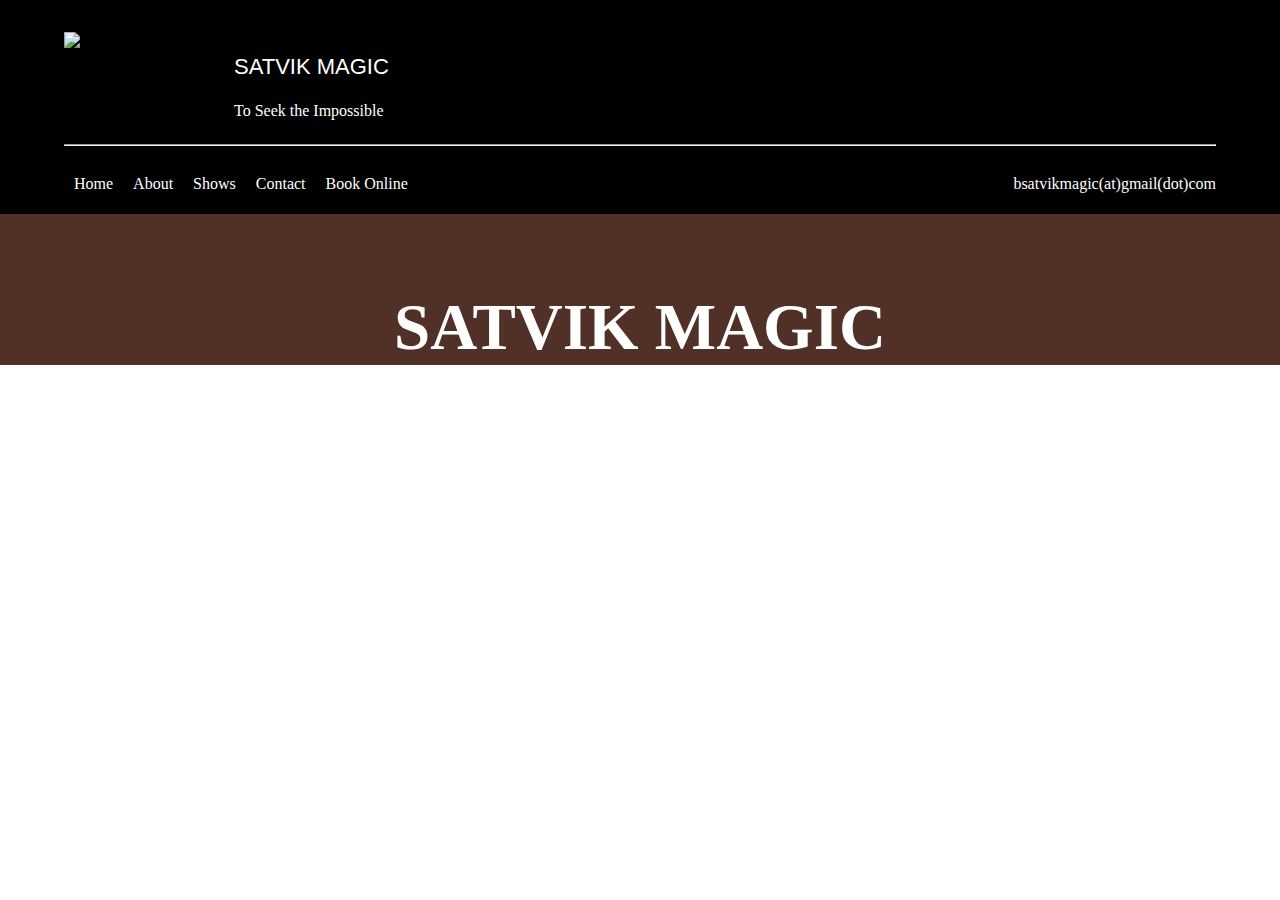
==== index.html @ c6efc848 "Add files via upload" ====
<!DOCTYPE html>
<html lang="en">
<head>
    <meta charset="UTF-8">
    <link rel="stylesheet" href="styles.css">
    <title>Document</title>
</head>
<body>

    <header>
        <div style="display: flex; margin-top: 0; padding-top: 0;">
            <div id="img" style="display: flex; width: 150px; height: 100px;">
                <img src="https://static.wixstatic.com/media/542482_43a759c620a940079852870b6329cd68~mv2.jpeg/v1/fill/w_212,h_159,al_c,q_80,usm_0.66_1.00_0.01,enc_auto/Babbu_pfp.jpeg" alt="bsatvik">
            </div>
            <div style="margin-left: 20px;">
                <p style="font-family:'Gill Sans', 'Gill Sans MT', Calibri, 'Trebuchet MS', sans-serif; font-weight:100; font-size: 22px;">SATVIK MAGIC</p>
                <p>To Seek the Impossible</p>
            </div>
        </div>
        <hr style="color: white;">
        <div id="head" style="padding-bottom: 0%; margin-bottom: 0%;">
            <ul id="top">
                <li><a href="#">Home</a></li>
                <li><a href="#">About</a></li>
                <li><a href="#">Shows</a></li>
                <li><a href="#">Contact</a></li>
                <li><a href="#">Book Online</a></li>
            </ul>
            <p>bsatvikmagic(at)gmail(dot)com</p>
        </div>
    </header>
    <main>
        <div style="background-color: rgba(81,49,39,255); padding-top: 76px;">
            <h1 style="padding-top: 0%; margin-top: 0%; text-align: center; font-size:65px; color: white;">SATVIK MAGIC</h1>
        </div>
    </main>
</body>
</html>
---- styles.css ----
header #head {
    display: flex;
    align-items: center;
    flex-wrap: wrap;
    justify-content: space-between;
}

header #head ul{
    display: flex;
    list-style-type: none;
    padding-left: 0%;
    margin-left: 0%;
    color: white;
}

header #head ul li a{
    text-decoration: none;
    color: white;
    border-radius: 10px;
}

header #head ul li{
    padding: 5px 10px 5px 10px;
}

header #head ul :hover{
    text-decoration:underline;
}

header .img img{
    width: 10px;
    height: 80px;
    object-fit: contain;
    object-position: center center;
}

header{
    background-color: black;
    padding: 2.5% 5% 0% 5%;
}

header div p{
    color: white;
}

html body{
    margin: 0%;
    padding: 0%;
}
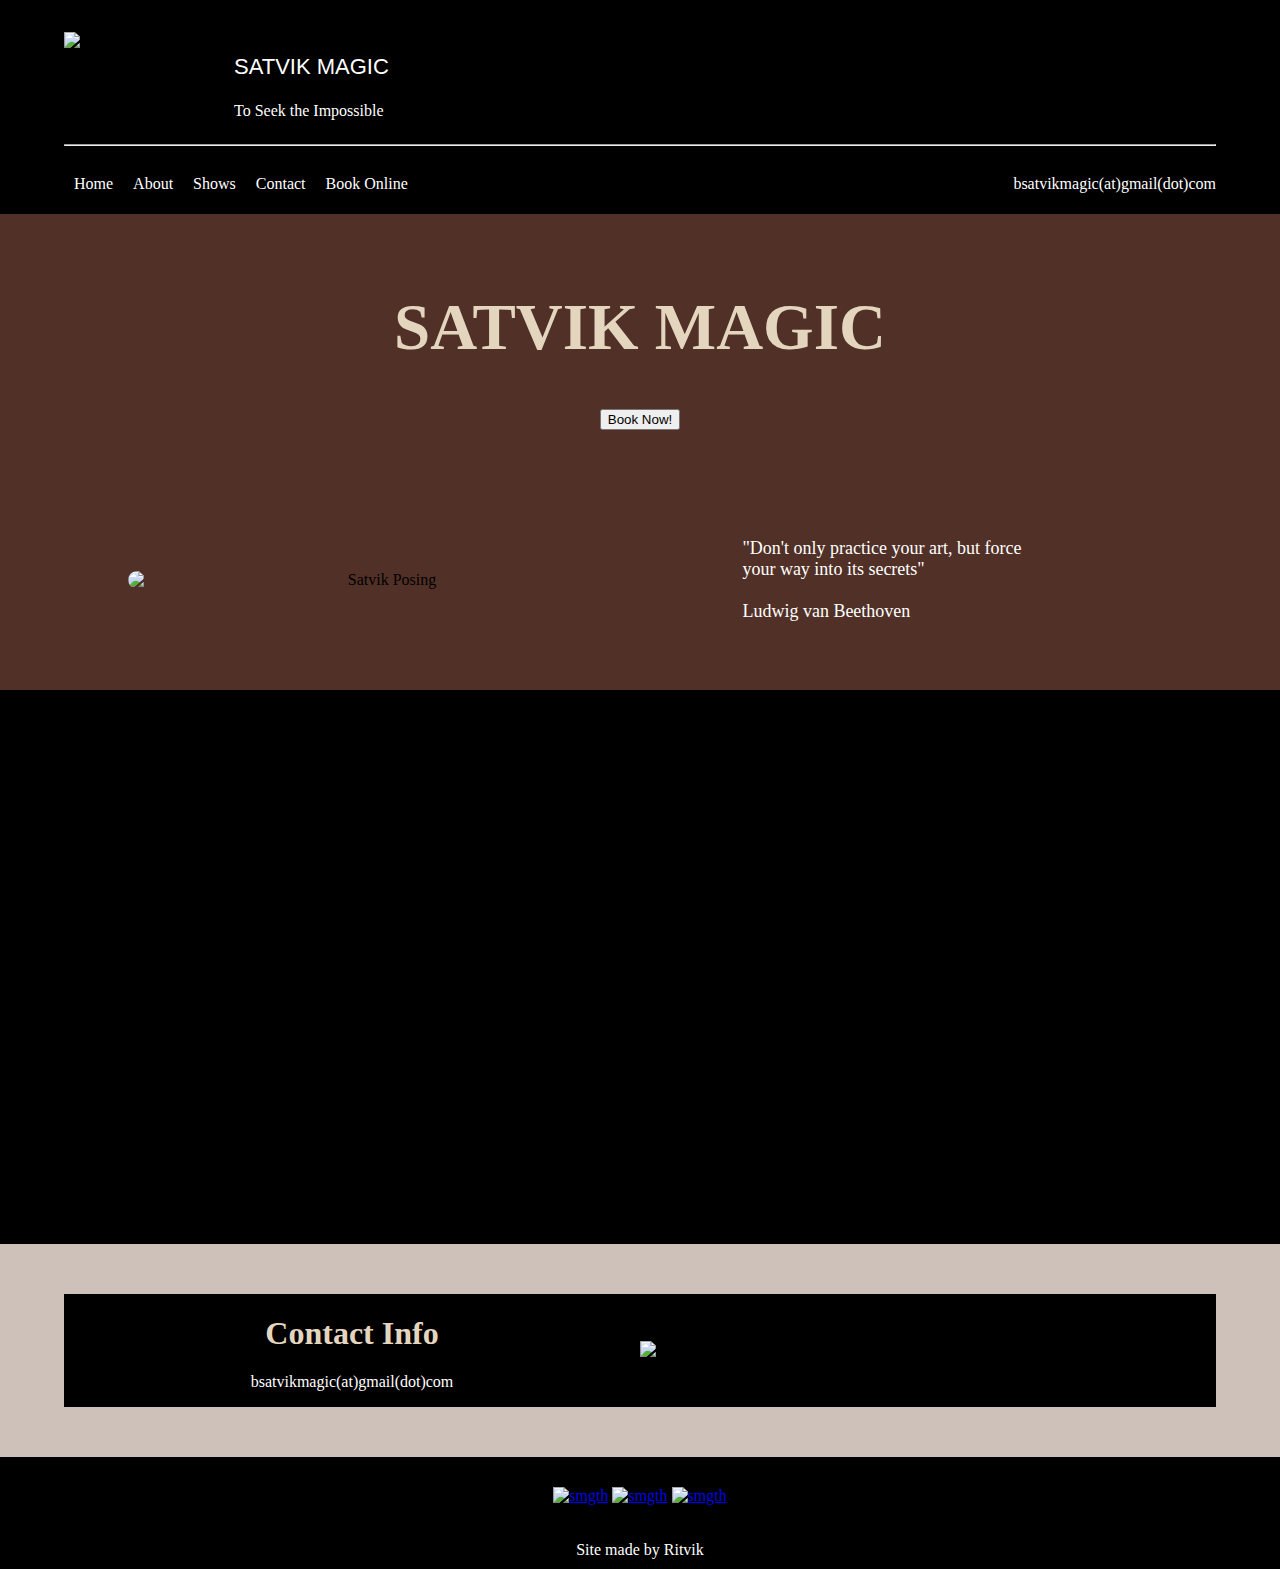
==== commit 3005d171: "Update index.html" ====
--- a/index.html
+++ b/index.html
@@ -30,9 +30,47 @@
         </div>
     </header>
     <main>
-        <div style="background-color: rgba(81,49,39,255); padding-top: 76px;">
-            <h1 style="padding-top: 0%; margin-top: 0%; text-align: center; font-size:65px; color: white;">SATVIK MAGIC</h1>
+        <div style="background-color: rgba(81,49,39,255); padding-top: 76px; padding-bottom: 50px; text-align: center;">
+            <h1 style="padding-top: 0%; margin-top: 0%; font-size:65px; color: #E4D5BE;">SATVIK MAGIC</h1>
+            <div id="btnHolder" style="padding: 0; margin: 0;"><button onclick="clicker()" id="bookNow">Book Now!</button></div>
+            <br>
+            <br>
+            <div class="SatvikPosing"></div>
+            <br><br><br>
+            <div style="display: flex; padding-left: 10%; padding-right: 10%; align-items: center;">
+                <img style="width: 50%; border-radius: 20px;" src="./542482_e57de91cdc1548e29c5093b0d43f3ff1_mv2.webp" alt="Satvik Posing">
+                <p style="padding-left: 10%; width: 30%; text-align: left; color: white; font-size: large;">"Don't only practice your art, but force your way into its secrets"<br><br>
+Ludwig van Beethoven
+                </p>
+            </div>
+        </div>
+        <div style="background-color: black; margin: 0;">
+            <iframe style="margin-left: 20%; margin-top: 50px;" width="60%" height="500px" src="https://www.youtube.com/embed/WADIm1GFMJw" title="YouTube video player" frameborder="0" allow="accelerometer; autoplay; clipboard-write; encrypted-media; gyroscope; picture-in-picture" allowfullscreen></iframe>
+        </div>
+        <div style="margin: 0; padding: 50px 5% 50px 5%; background-color: #CDC1B9;">
+            <div style="background-color: black; display: flex; align-items: center;">
+                <div style="width: 50%; text-align: center;">
+                    <h1 style="color: #E4D5BE;">Contact Info</h1>
+                    <p style="color: white;">bsatvikmagic(at)gmail(dot)com</p>
+                </div>
+                <img style = "width: 50%;" src="https://static.wixstatic.com/media/542482_9f1dafe8db5a45068ad3f0cc036ee5dc~mv2.jpg/v1/fill/w_1352,h_680,fp_0.65_0.42,q_85,usm_0.66_1.00_0.01,enc_auto/542482_9f1dafe8db5a45068ad3f0cc036ee5dc~mv2.jpg" alt="Satvik With Cards">
+            </div>
         </div>
     </main>
+<footer style="background-color: black; align-items: center; padding: 30px 0 10px 0;">
+    <div style="text-align: center;">
+        <a href="./styles.css"><img src="https://static.wixstatic.com/media/23fd2a2be53141ed810f4d3dcdcd01fa.png/v1/fill/w_40,h_40,al_c,q_85,usm_0.66_1.00_0.01,enc_auto/Facebook.png" alt="smgth" style="height: 20px; width: 20px;"></a>
+        <a href="./styles.css"><img src="https://static.wixstatic.com/media/7528824071724d12a3e6c31eee0b40d4.png/v1/fill/w_40,h_40,al_c,q_85,usm_0.66_1.00_0.01,enc_auto/LinkedIn.png" alt="smgth" style="height: 20px; width: 20px;"></a>
+        <a href="./styles.css"><img src="https://static.wixstatic.com/media/01ab6619093f45388d66736ec22e5885.png/v1/fill/w_40,h_40,al_c,q_85,usm_0.66_1.00_0.01,enc_auto/Twitter.png" alt="smgth" style="height: 20px; width: 20px;"></a>
+    </div>
+    <br><br>
+    <p style="text-align: center; color: white; margin: 0;">Site made by Ritvik</p>
+</footer>
+    <script>
+        console.log("dwavuyiuhdbwav")
+        function clicker(){
+            console.log("dwohuiaijdwaiohdiowa");
+        }
+    </script>
 </body>
-</html>+</html>
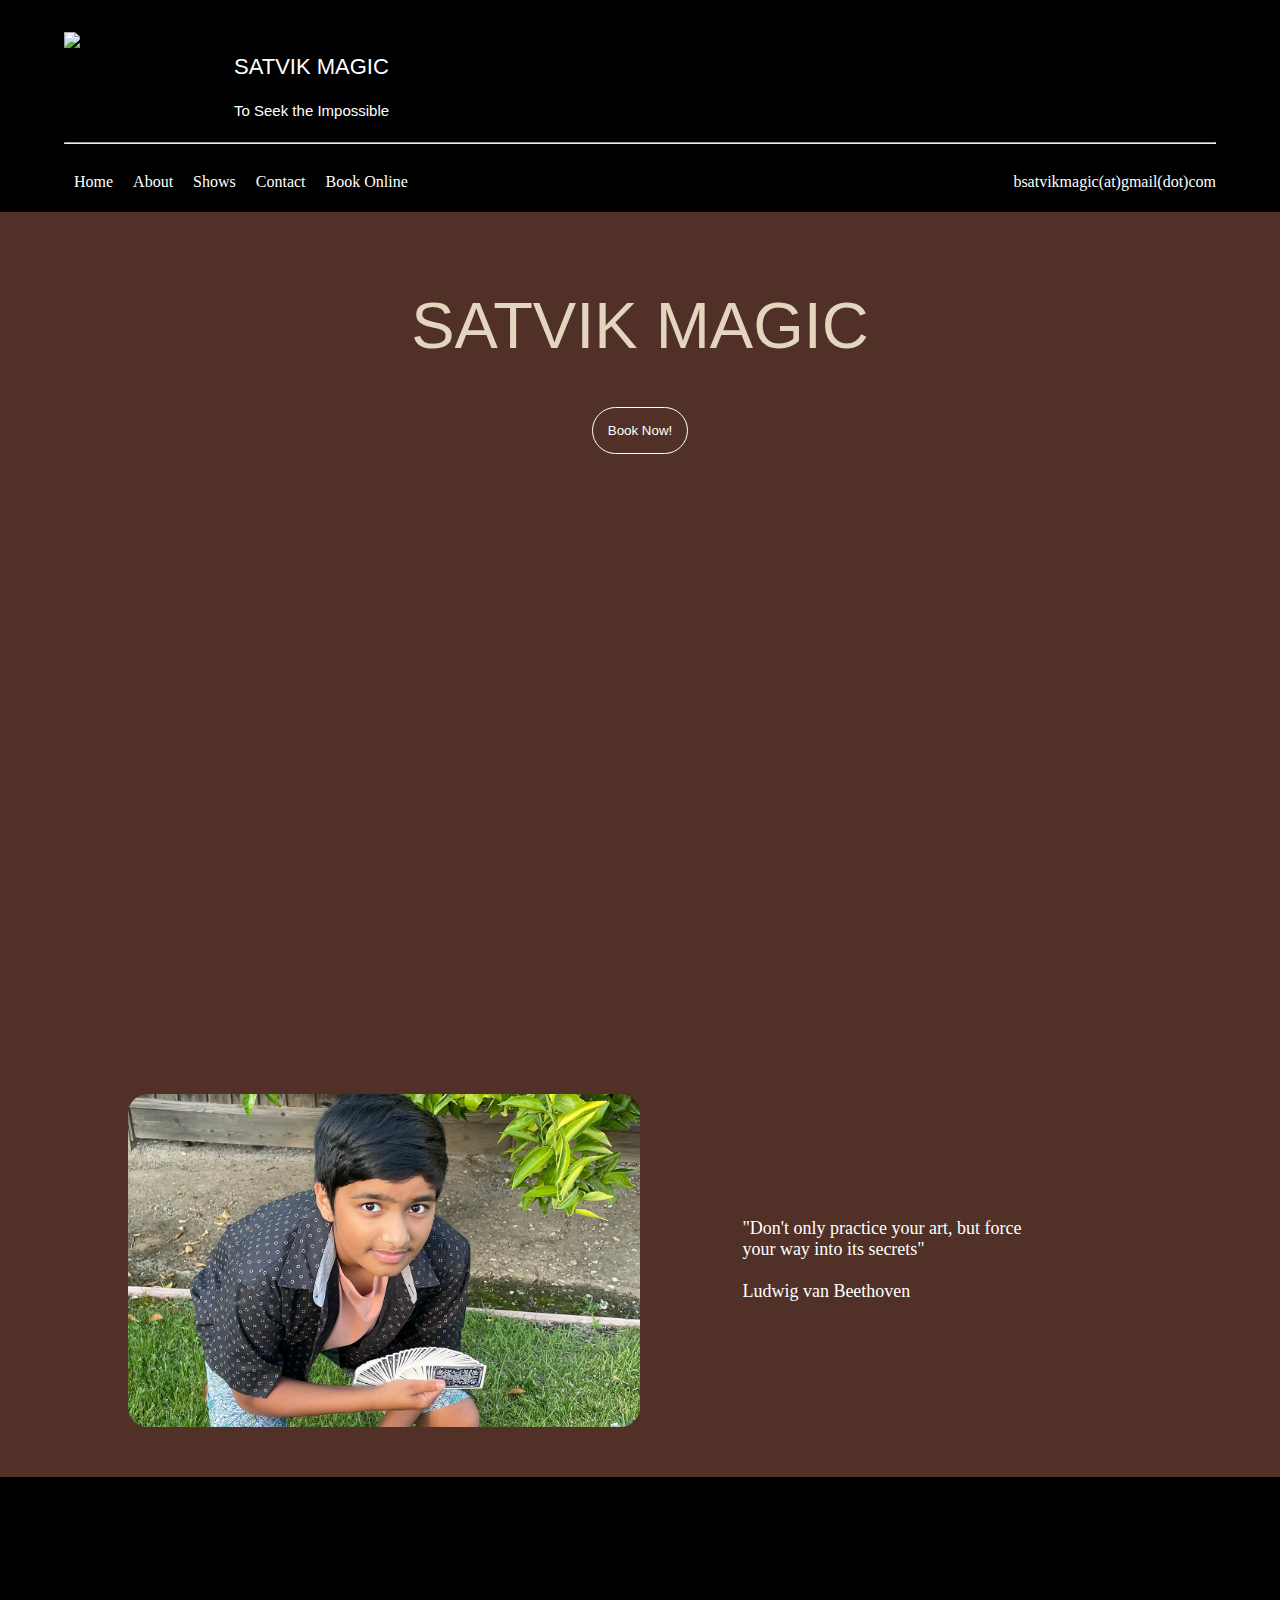
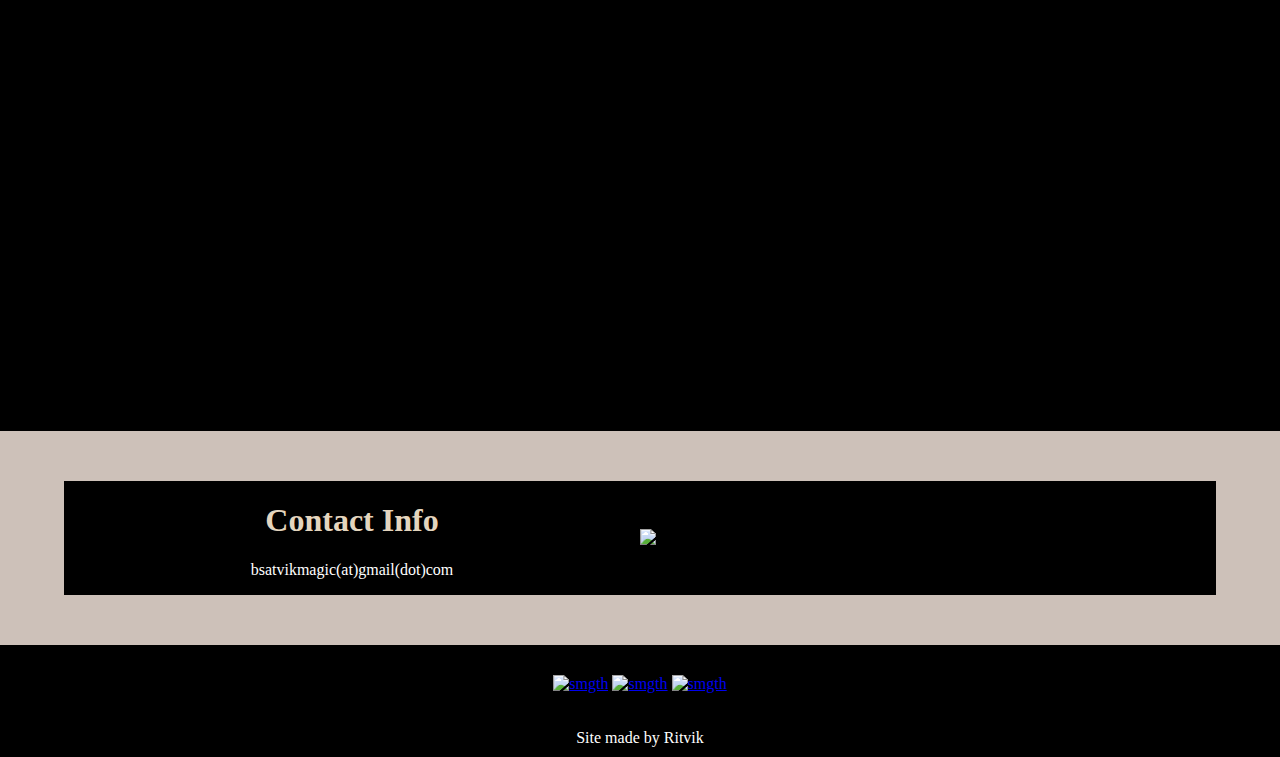
==== commit e006e94a: "Add files via upload" ====
--- a/index.html
+++ b/index.html
@@ -1,27 +1,34 @@
 <!DOCTYPE html>
 <html lang="en">
+
 <head>
     <meta charset="UTF-8">
     <link rel="stylesheet" href="styles.css">
     <title>Document</title>
 </head>
+
 <body>
 
     <header>
         <div style="display: flex; margin-top: 0; padding-top: 0;">
             <div id="img" style="display: flex; width: 150px; height: 100px;">
-                <img src="https://static.wixstatic.com/media/542482_43a759c620a940079852870b6329cd68~mv2.jpeg/v1/fill/w_212,h_159,al_c,q_80,usm_0.66_1.00_0.01,enc_auto/Babbu_pfp.jpeg" alt="bsatvik">
+                <img src="https://static.wixstatic.com/media/542482_43a759c620a940079852870b6329cd68~mv2.jpeg/v1/fill/w_212,h_159,al_c,q_80,usm_0.66_1.00_0.01,enc_auto/Babbu_pfp.jpeg"
+                    alt="bsatvik">
             </div>
             <div style="margin-left: 20px;">
-                <p style="font-family:'Gill Sans', 'Gill Sans MT', Calibri, 'Trebuchet MS', sans-serif; font-weight:100; font-size: 22px;">SATVIK MAGIC</p>
-                <p>To Seek the Impossible</p>
+                <p
+                    style="font-family:-apple-system, BlinkMacSystemFont, 'Segoe UI', Roboto, Oxygen, Ubuntu, Cantarell, 'Open Sans', 'Helvetica Neue', sans-serif; font-weight:200; font-size: 22px; color:white">
+                    SATVIK MAGIC</p>
+                <p
+                    style="font-family:-apple-system, BlinkMacSystemFont, 'Segoe UI', Roboto, Oxygen, Ubuntu, Cantarell, 'Open Sans', 'Helvetica Neue', sans-serif; font-weight: 300; font-size: 15px; color: white;">
+                    To Seek the Impossible</p>
             </div>
         </div>
         <hr style="color: white;">
         <div id="head" style="padding-bottom: 0%; margin-bottom: 0%;">
             <ul id="top">
                 <li><a href="#">Home</a></li>
-                <li><a href="#">About</a></li>
+                <li><a href="./about.html">About</a></li>
                 <li><a href="#">Shows</a></li>
                 <li><a href="#">Contact</a></li>
                 <li><a href="#">Book Online</a></li>
@@ -31,21 +38,29 @@
     </header>
     <main>
         <div style="background-color: rgba(81,49,39,255); padding-top: 76px; padding-bottom: 50px; text-align: center;">
-            <h1 style="padding-top: 0%; margin-top: 0%; font-size:65px; color: #E4D5BE;">SATVIK MAGIC</h1>
-            <div id="btnHolder" style="padding: 0; margin: 0;"><button onclick="clicker()" id="bookNow">Book Now!</button></div>
+            <h1
+                style="padding-top: 0%; margin-top: 0%; font-size:65px; color: #E4D5BE; font-family:-apple-system, BlinkMacSystemFont, 'Segoe UI', Roboto, Oxygen, Ubuntu, Cantarell, 'Open Sans', 'Helvetica Neue', sans-serif; font-weight: 300;">
+                SATVIK MAGIC</h1>
+            <div id="btnHolder" style="padding: 0; margin: 0;"><button onclick="clicker()" id="bookNow">Book
+                    Now!</button></div>
             <br>
             <br>
             <div class="SatvikPosing"></div>
             <br><br><br>
             <div style="display: flex; padding-left: 10%; padding-right: 10%; align-items: center;">
-                <img style="width: 50%; border-radius: 20px;" src="./542482_e57de91cdc1548e29c5093b0d43f3ff1_mv2.webp" alt="Satvik Posing">
-                <p style="padding-left: 10%; width: 30%; text-align: left; color: white; font-size: large;">"Don't only practice your art, but force your way into its secrets"<br><br>
-Ludwig van Beethoven
+                <img style="width: 50%; border-radius: 20px;" src="./542482_e57de91cdc1548e29c5093b0d43f3ff1_mv2.webp"
+                    alt="Satvik Posing">
+                <p style="padding-left: 10%; width: 30%; text-align: left; color: white; font-size: large;">"Don't only
+                    practice your art, but force your way into its secrets"<br><br>
+                    Ludwig van Beethoven
                 </p>
             </div>
         </div>
         <div style="background-color: black; margin: 0;">
-            <iframe style="margin-left: 20%; margin-top: 50px;" width="60%" height="500px" src="https://www.youtube.com/embed/WADIm1GFMJw" title="YouTube video player" frameborder="0" allow="accelerometer; autoplay; clipboard-write; encrypted-media; gyroscope; picture-in-picture" allowfullscreen></iframe>
+            <iframe style="margin-left: 20%; margin-top: 50px;" width="60%" height="500px"
+                src="https://www.youtube.com/embed/WADIm1GFMJw" title="YouTube video player" frameborder="0"
+                allow="accelerometer; autoplay; clipboard-write; encrypted-media; gyroscope; picture-in-picture"
+                allowfullscreen></iframe>
         </div>
         <div style="margin: 0; padding: 50px 5% 50px 5%; background-color: #CDC1B9;">
             <div style="background-color: black; display: flex; align-items: center;">
@@ -53,24 +68,32 @@
                     <h1 style="color: #E4D5BE;">Contact Info</h1>
                     <p style="color: white;">bsatvikmagic(at)gmail(dot)com</p>
                 </div>
-                <img style = "width: 50%;" src="https://static.wixstatic.com/media/542482_9f1dafe8db5a45068ad3f0cc036ee5dc~mv2.jpg/v1/fill/w_1352,h_680,fp_0.65_0.42,q_85,usm_0.66_1.00_0.01,enc_auto/542482_9f1dafe8db5a45068ad3f0cc036ee5dc~mv2.jpg" alt="Satvik With Cards">
+                <img style="width: 50%;"
+                    src="https://static.wixstatic.com/media/542482_9f1dafe8db5a45068ad3f0cc036ee5dc~mv2.jpg/v1/fill/w_1352,h_680,fp_0.65_0.42,q_85,usm_0.66_1.00_0.01,enc_auto/542482_9f1dafe8db5a45068ad3f0cc036ee5dc~mv2.jpg"
+                    alt="Satvik With Cards">
             </div>
         </div>
     </main>
-<footer style="background-color: black; align-items: center; padding: 30px 0 10px 0;">
-    <div style="text-align: center;">
-        <a href="./styles.css"><img src="https://static.wixstatic.com/media/23fd2a2be53141ed810f4d3dcdcd01fa.png/v1/fill/w_40,h_40,al_c,q_85,usm_0.66_1.00_0.01,enc_auto/Facebook.png" alt="smgth" style="height: 20px; width: 20px;"></a>
-        <a href="./styles.css"><img src="https://static.wixstatic.com/media/7528824071724d12a3e6c31eee0b40d4.png/v1/fill/w_40,h_40,al_c,q_85,usm_0.66_1.00_0.01,enc_auto/LinkedIn.png" alt="smgth" style="height: 20px; width: 20px;"></a>
-        <a href="./styles.css"><img src="https://static.wixstatic.com/media/01ab6619093f45388d66736ec22e5885.png/v1/fill/w_40,h_40,al_c,q_85,usm_0.66_1.00_0.01,enc_auto/Twitter.png" alt="smgth" style="height: 20px; width: 20px;"></a>
-    </div>
-    <br><br>
-    <p style="text-align: center; color: white; margin: 0;">Site made by Ritvik</p>
-</footer>
+    <footer style="background-color: black; align-items: center; padding: 30px 0 10px 0;">
+        <div style="text-align: center;">
+            <a href="./styles.css"><img
+                    src="https://static.wixstatic.com/media/23fd2a2be53141ed810f4d3dcdcd01fa.png/v1/fill/w_40,h_40,al_c,q_85,usm_0.66_1.00_0.01,enc_auto/Facebook.png"
+                    alt="smgth" style="height: 20px; width: 20px;"></a>
+            <a href="./styles.css"><img
+                    src="https://static.wixstatic.com/media/7528824071724d12a3e6c31eee0b40d4.png/v1/fill/w_40,h_40,al_c,q_85,usm_0.66_1.00_0.01,enc_auto/LinkedIn.png"
+                    alt="smgth" style="height: 20px; width: 20px;"></a>
+            <a href="./styles.css"><img
+                    src="https://static.wixstatic.com/media/01ab6619093f45388d66736ec22e5885.png/v1/fill/w_40,h_40,al_c,q_85,usm_0.66_1.00_0.01,enc_auto/Twitter.png"
+                    alt="smgth" style="height: 20px; width: 20px;"></a>
+        </div>
+        <br><br>
+        <p style="text-align: center; color: white; margin: 0;">Site made by Ritvik</p>
+    </footer>
     <script>
-        console.log("dwavuyiuhdbwav")
-        function clicker(){
+        function clicker() {
             console.log("dwohuiaijdwaiohdiowa");
         }
     </script>
 </body>
-</html>
+
+</html>--- a/styles.css
+++ b/styles.css
@@ -5,7 +5,7 @@
     justify-content: space-between;
 }
 
-header #head ul{
+header #head ul {
     display: flex;
     list-style-type: none;
     padding-left: 0%;
@@ -13,37 +13,70 @@
     color: white;
 }
 
-header #head ul li a{
+header #head ul li a {
     text-decoration: none;
     color: white;
     border-radius: 10px;
 }
 
-header #head ul li{
+header #head ul li {
     padding: 5px 10px 5px 10px;
 }
 
-header #head ul :hover{
-    text-decoration:underline;
+header #head ul :hover {
+    text-decoration: underline;
 }
 
-header .img img{
+header .img img {
     width: 10px;
     height: 80px;
     object-fit: contain;
     object-position: center center;
 }
 
-header{
+header {
     background-color: black;
     padding: 2.5% 5% 0% 5%;
 }
 
-header div p{
+header div p {
     color: white;
 }
 
-html body{
+html body {
     margin: 0%;
     padding: 0%;
-}+}
+
+#bookNow {
+
+    border-radius: 25px;
+    border: 1px solid white;
+    background-color: rgba(81, 49, 39, 255);
+
+}
+
+#bookNow {
+    color: white;
+    padding: 15px
+}
+
+#btnHolder :hover {
+    background-color: white;
+    color: rgba(81, 49, 39, 255);
+    transition-duration: 100ms;
+}
+
+#bookNow :hover {
+    transition-duration: 100ms;
+}
+
+.SatvikPosing {
+    background-image: url("https://cdn.discordapp.com/attachments/878096434648473660/970461815496663090/PXL_20210710_032408403.MP.jpg");
+    width: 90%;
+    margin-left: 5%;
+    height: 550px;
+    background-attachment: fixed;
+    background-repeat: no-repeat;
+    background-size: 100%;
+}
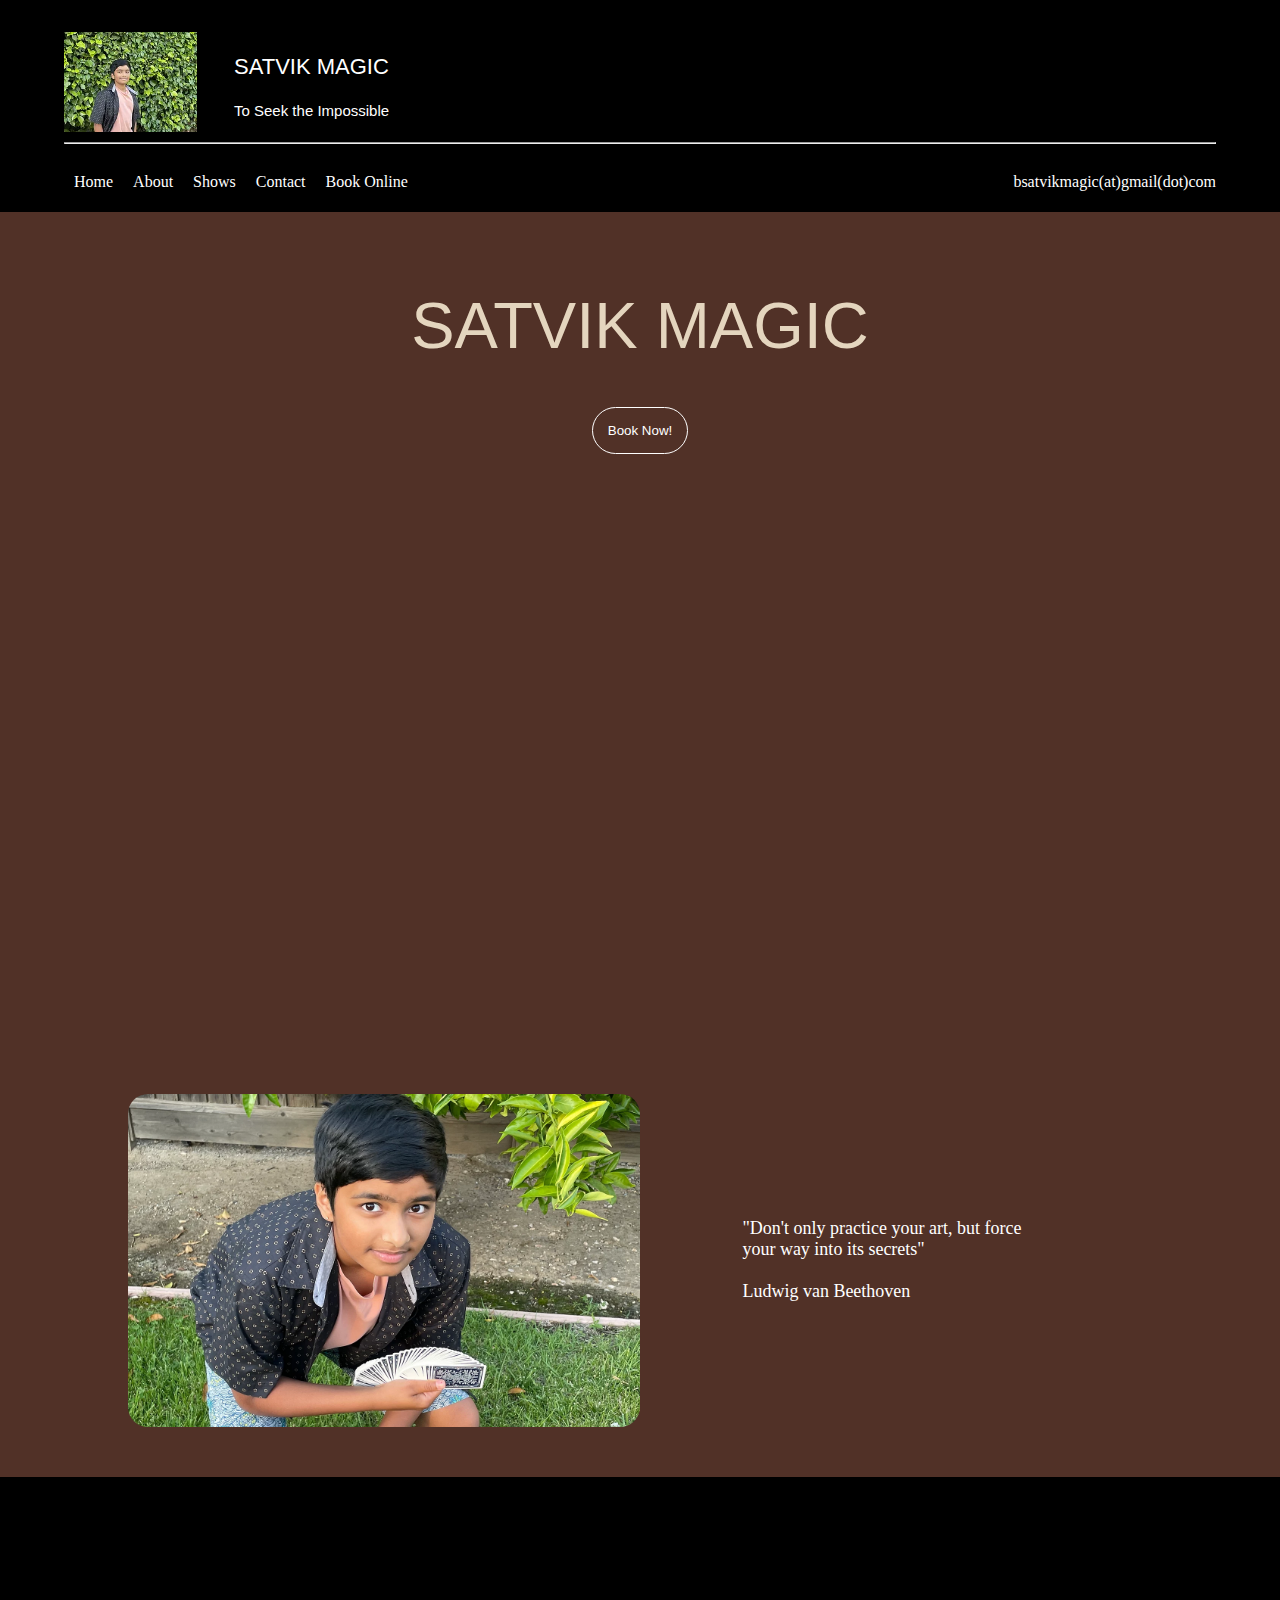
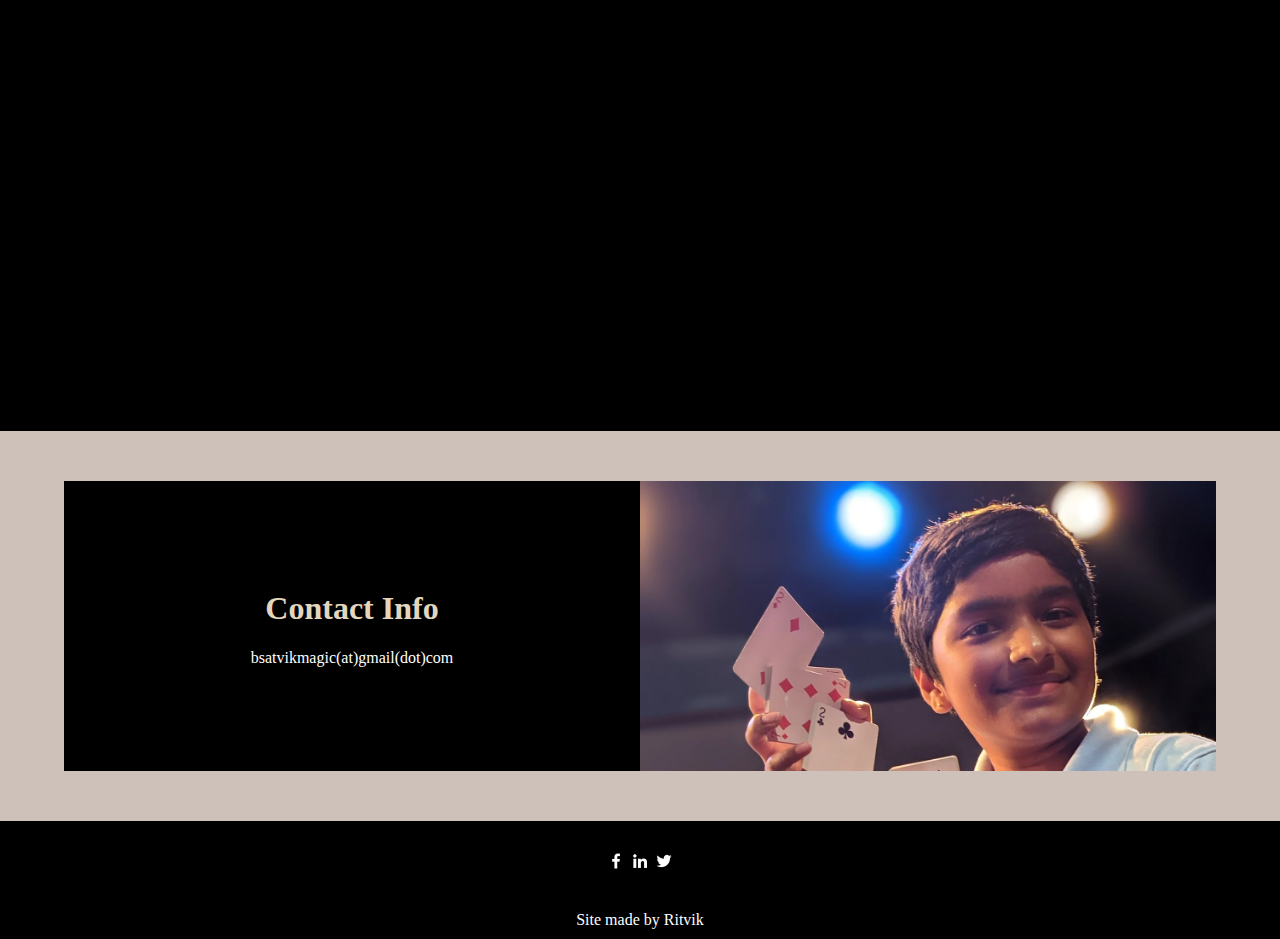
==== commit 1b1d717d: "about done" ====
--- a/index.html
+++ b/index.html
@@ -12,7 +12,7 @@
     <header>
         <div style="display: flex; margin-top: 0; padding-top: 0;">
             <div id="img" style="display: flex; width: 150px; height: 100px;">
-                <img src="https://static.wixstatic.com/media/542482_43a759c620a940079852870b6329cd68~mv2.jpeg/v1/fill/w_212,h_159,al_c,q_80,usm_0.66_1.00_0.01,enc_auto/Babbu_pfp.jpeg"
+                <img src="./images/satvik-logo.webp"
                     alt="bsatvik">
             </div>
             <div style="margin-left: 20px;">
@@ -29,7 +29,7 @@
             <ul id="top">
                 <li><a href="#">Home</a></li>
                 <li><a href="./about.html">About</a></li>
-                <li><a href="#">Shows</a></li>
+                <li><a href="./index.html">Shows</a></li>
                 <li><a href="#">Contact</a></li>
                 <li><a href="#">Book Online</a></li>
             </ul>
@@ -48,7 +48,7 @@
             <div class="SatvikPosing"></div>
             <br><br><br>
             <div style="display: flex; padding-left: 10%; padding-right: 10%; align-items: center;">
-                <img style="width: 50%; border-radius: 20px;" src="./542482_e57de91cdc1548e29c5093b0d43f3ff1_mv2.webp"
+                <img style="width: 50%; border-radius: 20px;" src="./images/satvik-posing.webp"
                     alt="Satvik Posing">
                 <p style="padding-left: 10%; width: 30%; text-align: left; color: white; font-size: large;">"Don't only
                     practice your art, but force your way into its secrets"<br><br>
@@ -69,31 +69,23 @@
                     <p style="color: white;">bsatvikmagic(at)gmail(dot)com</p>
                 </div>
                 <img style="width: 50%;"
-                    src="https://static.wixstatic.com/media/542482_9f1dafe8db5a45068ad3f0cc036ee5dc~mv2.jpg/v1/fill/w_1352,h_680,fp_0.65_0.42,q_85,usm_0.66_1.00_0.01,enc_auto/542482_9f1dafe8db5a45068ad3f0cc036ee5dc~mv2.jpg"
+                    src="./images/satvik-cards.webp"
                     alt="Satvik With Cards">
             </div>
         </div>
     </main>
     <footer style="background-color: black; align-items: center; padding: 30px 0 10px 0;">
         <div style="text-align: center;">
-            <a href="./styles.css"><img
-                    src="https://static.wixstatic.com/media/23fd2a2be53141ed810f4d3dcdcd01fa.png/v1/fill/w_40,h_40,al_c,q_85,usm_0.66_1.00_0.01,enc_auto/Facebook.png"
-                    alt="smgth" style="height: 20px; width: 20px;"></a>
-            <a href="./styles.css"><img
-                    src="https://static.wixstatic.com/media/7528824071724d12a3e6c31eee0b40d4.png/v1/fill/w_40,h_40,al_c,q_85,usm_0.66_1.00_0.01,enc_auto/LinkedIn.png"
-                    alt="smgth" style="height: 20px; width: 20px;"></a>
-            <a href="./styles.css"><img
-                    src="https://static.wixstatic.com/media/01ab6619093f45388d66736ec22e5885.png/v1/fill/w_40,h_40,al_c,q_85,usm_0.66_1.00_0.01,enc_auto/Twitter.png"
-                    alt="smgth" style="height: 20px; width: 20px;"></a>
+            <a href="#"><img
+                    src="./icons/Facebook.webp" alt="smgth" style="height: 20px; width: 20px;"></a>
+            <a href="#"><img
+                    src="./icons/LinkedIn.webp" alt="smgth" style="height: 20px; width: 20px;"></a>
+            <a href="#"><img
+                    src="./icons/Twitter.webp" alt="smgth" style="height: 20px; width: 20px;"></a>
         </div>
         <br><br>
         <p style="text-align: center; color: white; margin: 0;">Site made by Ritvik</p>
     </footer>
-    <script>
-        function clicker() {
-            console.log("dwohuiaijdwaiohdiowa");
-        }
-    </script>
 </body>
 
 </html>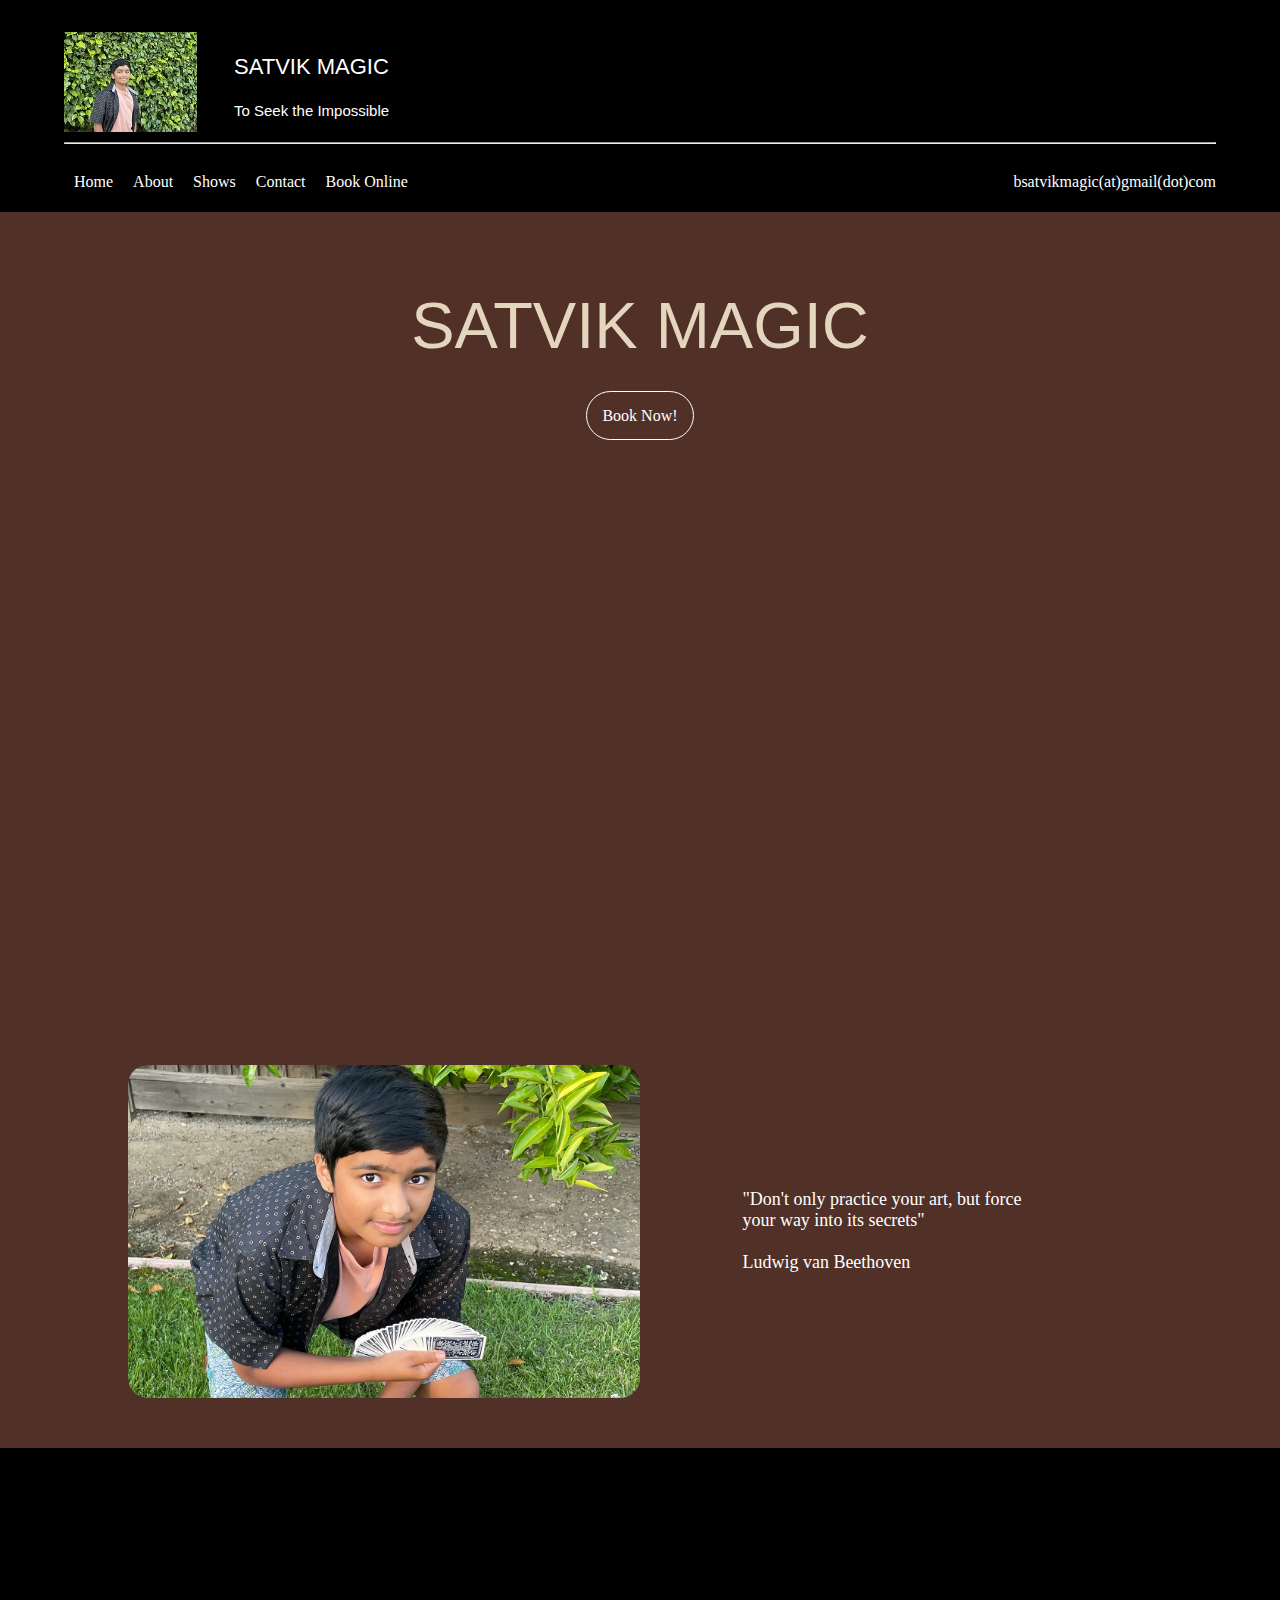
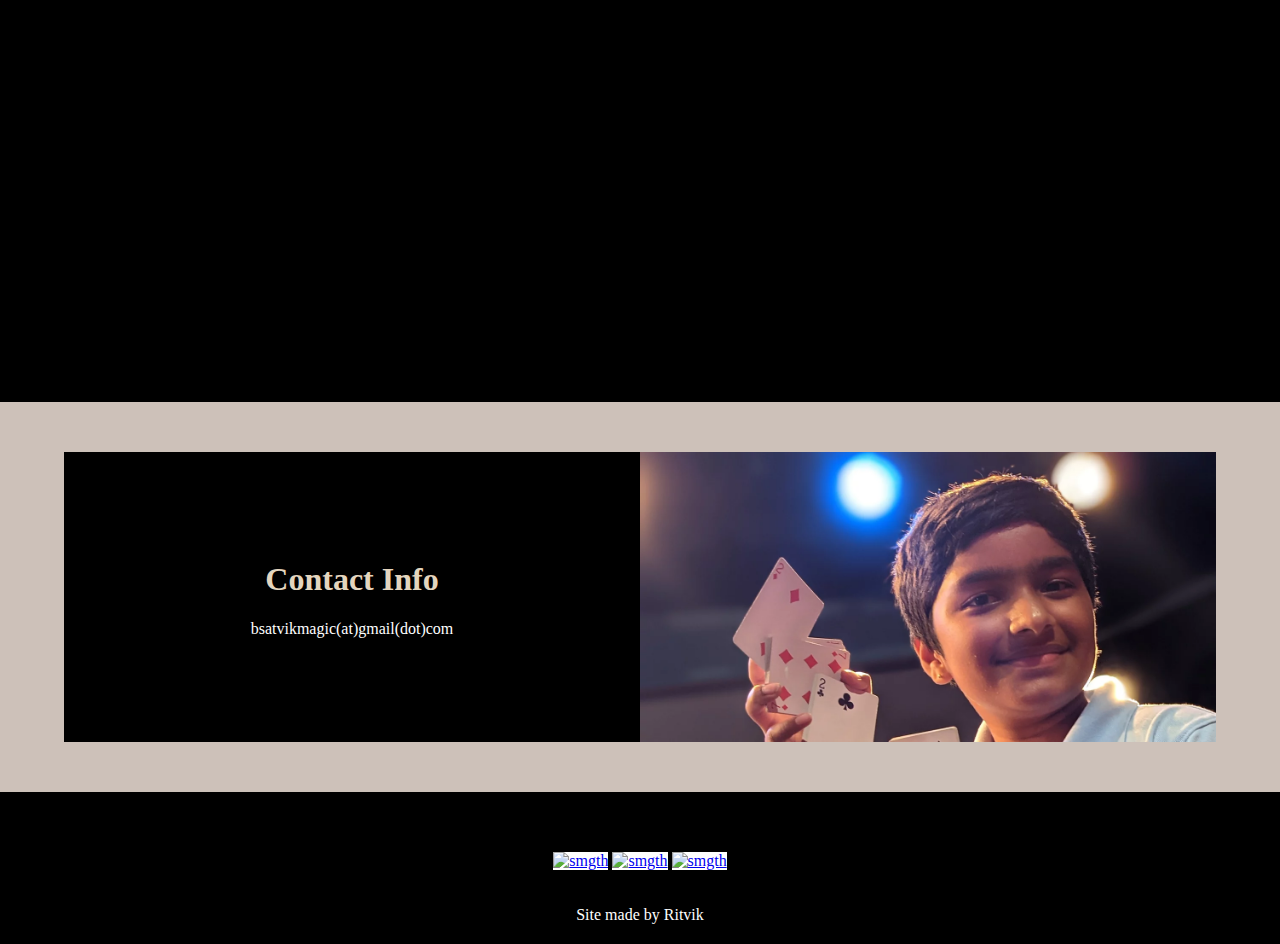
==== commit 0c20cc1b: "Add files via upload" ====
--- a/index.html
+++ b/index.html
@@ -27,11 +27,11 @@
         <hr style="color: white;">
         <div id="head" style="padding-bottom: 0%; margin-bottom: 0%;">
             <ul id="top">
-                <li><a href="#">Home</a></li>
+                <li><a href="./index.html">Home</a></li>
                 <li><a href="./about.html">About</a></li>
-                <li><a href="./index.html">Shows</a></li>
-                <li><a href="#">Contact</a></li>
-                <li><a href="#">Book Online</a></li>
+                <li><a href="./shows.html">Shows</a></li>
+                <li><a href="./contact.html">Contact</a></li>
+                <li><a href="./book.html">Book Online</a></li>
             </ul>
             <p>bsatvikmagic(at)gmail(dot)com</p>
         </div>
@@ -41,8 +41,7 @@
             <h1
                 style="padding-top: 0%; margin-top: 0%; font-size:65px; color: #E4D5BE; font-family:-apple-system, BlinkMacSystemFont, 'Segoe UI', Roboto, Oxygen, Ubuntu, Cantarell, 'Open Sans', 'Helvetica Neue', sans-serif; font-weight: 300;">
                 SATVIK MAGIC</h1>
-            <div id="btnHolder" style="padding: 0; margin: 0;"><button onclick="clicker()" id="bookNow">Book
-                    Now!</button></div>
+            <div id="btnHolder" style="padding: 0; margin: 0;"><a hrefs="https://forms.gle/vVq2q23ux9BPZKBi9" id="bookNow" style="text-decoration: none;">Book Now!</a></div>
             <br>
             <br>
             <div class="SatvikPosing"></div>
@@ -75,17 +74,18 @@
         </div>
     </main>
     <footer style="background-color: black; align-items: center; padding: 30px 0 10px 0;">
-        <div style="text-align: center;">
-            <a href="#"><img
-                    src="./icons/Facebook.webp" alt="smgth" style="height: 20px; width: 20px;"></a>
-            <a href="#"><img
-                    src="./icons/LinkedIn.webp" alt="smgth" style="height: 20px; width: 20px;"></a>
-            <a href="#"><img
-                    src="./icons/Twitter.webp" alt="smgth" style="height: 20px; width: 20px;"></a>
-        </div>
-        <br><br>
-        <p style="text-align: center; color: white; margin: 0;">Site made by Ritvik</p>
-    </footer>
+        <footer style="background-color: black; align-items: center; padding: 30px 0 10px 0;">
+            <div style="text-align: center;">
+                <a href="https://www.facebook.com/SatvikMagic/" target="_blank"><img src="./icons/facebook.png" alt="smgth"
+                        style="height: 20px; width: 20px; background-color: white;"></a>
+                <a href="https://www.youtube.com/channel/UC9pFPBeduWkNX423Lv-tyDA" target="_blank"><img
+                        src="./icons/youtube.png" alt="smgth" style="height: 20px; width: 20px; background-color: white;"></a>
+                <a href="https://www.tiktok.com/@satvikmagic" target="_blank"><img src="./icons/tiktok.png" alt="smgth"
+                        style="height: 20px; width: 20px; background-color: white;"></a>
+            </div>
+            <br><br>
+            <p style="text-align: center; color: white; margin: 0;">Site made by Ritvik</p>
+        </footer>
 </body>
 
 </html>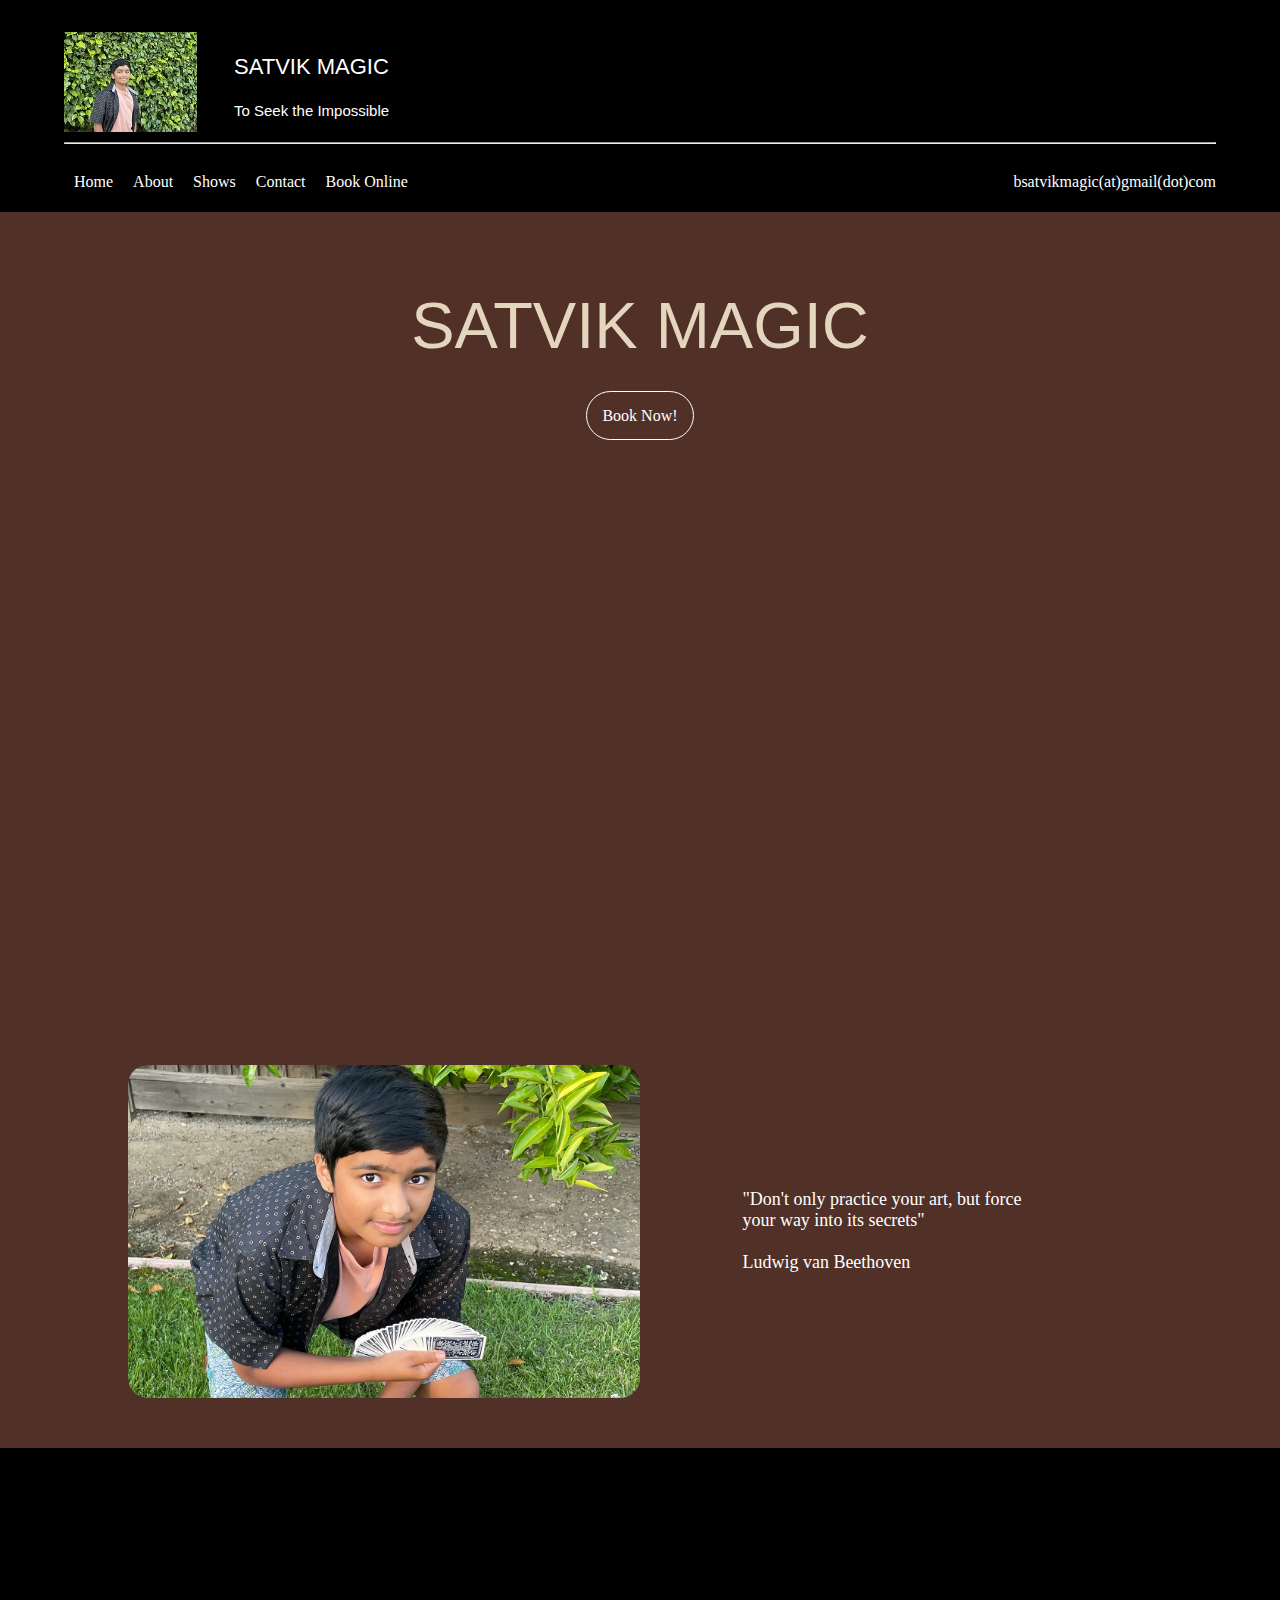
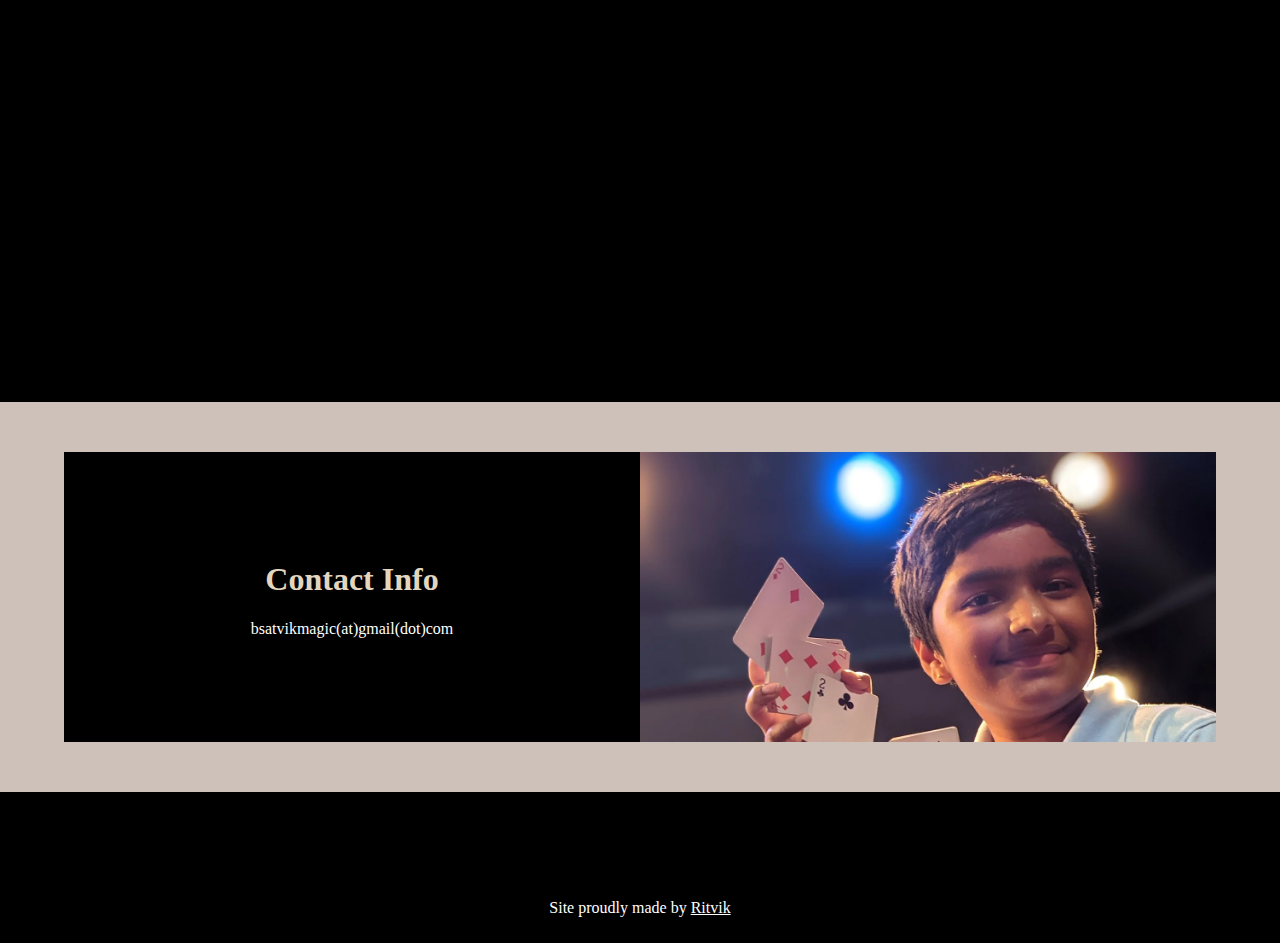
==== commit ecd38255: "Add files via upload" ====
--- a/index.html
+++ b/index.html
@@ -41,7 +41,7 @@
             <h1
                 style="padding-top: 0%; margin-top: 0%; font-size:65px; color: #E4D5BE; font-family:-apple-system, BlinkMacSystemFont, 'Segoe UI', Roboto, Oxygen, Ubuntu, Cantarell, 'Open Sans', 'Helvetica Neue', sans-serif; font-weight: 300;">
                 SATVIK MAGIC</h1>
-            <div id="btnHolder" style="padding: 0; margin: 0;"><a hrefs="https://forms.gle/vVq2q23ux9BPZKBi9" id="bookNow" style="text-decoration: none;">Book Now!</a></div>
+            <div id="btnHolder" style="padding: 0; margin: 0;"><a href="https://forms.gle/vVq2q23ux9BPZKBi9" id="bookNow" style="text-decoration: none;">Book Now!</a></div>
             <br>
             <br>
             <div class="SatvikPosing"></div>
@@ -73,19 +73,34 @@
             </div>
         </div>
     </main>
-    <footer style="background-color: black; align-items: center; padding: 30px 0 10px 0;">
-        <footer style="background-color: black; align-items: center; padding: 30px 0 10px 0;">
-            <div style="text-align: center;">
-                <a href="https://www.facebook.com/SatvikMagic/" target="_blank"><img src="./icons/facebook.png" alt="smgth"
-                        style="height: 20px; width: 20px; background-color: white;"></a>
-                <a href="https://www.youtube.com/channel/UC9pFPBeduWkNX423Lv-tyDA" target="_blank"><img
-                        src="./icons/youtube.png" alt="smgth" style="height: 20px; width: 20px; background-color: white;"></a>
-                <a href="https://www.tiktok.com/@satvikmagic" target="_blank"><img src="./icons/tiktok.png" alt="smgth"
-                        style="height: 20px; width: 20px; background-color: white;"></a>
-            </div>
-            <br><br>
-            <p style="text-align: center; color: white; margin: 0;">Site made by Ritvik</p>
-        </footer>
+    <footer
+      style="
+        background-color: black;
+        align-items: center;
+        padding: 30px 0 10px 0;
+      "
+    >
+      <div style="display: flex">
+        <a href="https://www.facebook.com/SatvikMagic/" target="_blank" style="margin-left: auto;"
+          ><div id="facebook"></div
+        ></a>
+        <a
+          href="https://www.youtube.com/channel/UC9pFPBeduWkNX423Lv-tyDA"
+          target="_blank"
+          ><div id="youtube"></div
+        ></a>
+        <a href="https://www.tiktok.com/@satvikmagic" target="_blank" style="margin-right: auto;"
+          ><div id="tiktok"></div
+        ></a>
+      </div>
+      <br /><br />
+      <p style="text-align: center; color: white">
+        Site proudly made by
+        <a style="color: white; margin: 0" href="https://github.com/Rawpower9"
+          >Ritvik</a
+        >
+      </p>
+    </footer>
 </body>
 
 </html>--- a/styles.css
+++ b/styles.css
@@ -80,3 +80,31 @@
     background-repeat: no-repeat;
     background-size: 100%;
 }
+
+footer > div > a{
+    padding-left: 3px;
+    padding-right: 3px;
+    height: 25px;
+    width: 25px;
+}
+
+footer>div>a>div {
+    background-repeat: no-repeat;
+    background-size: 20px;
+    height: 20px;
+    width: 20px;
+    border-radius: 10px;
+    display: block;
+}
+
+
+#facebook{
+    background-image: url(./icons/facebook.jpeg);
+}
+#youtube {
+    background-image: url(./icons/youtube.jpg);
+}
+
+#tiktok {
+    background-image: url(./icons/tiktok.jpg);
+}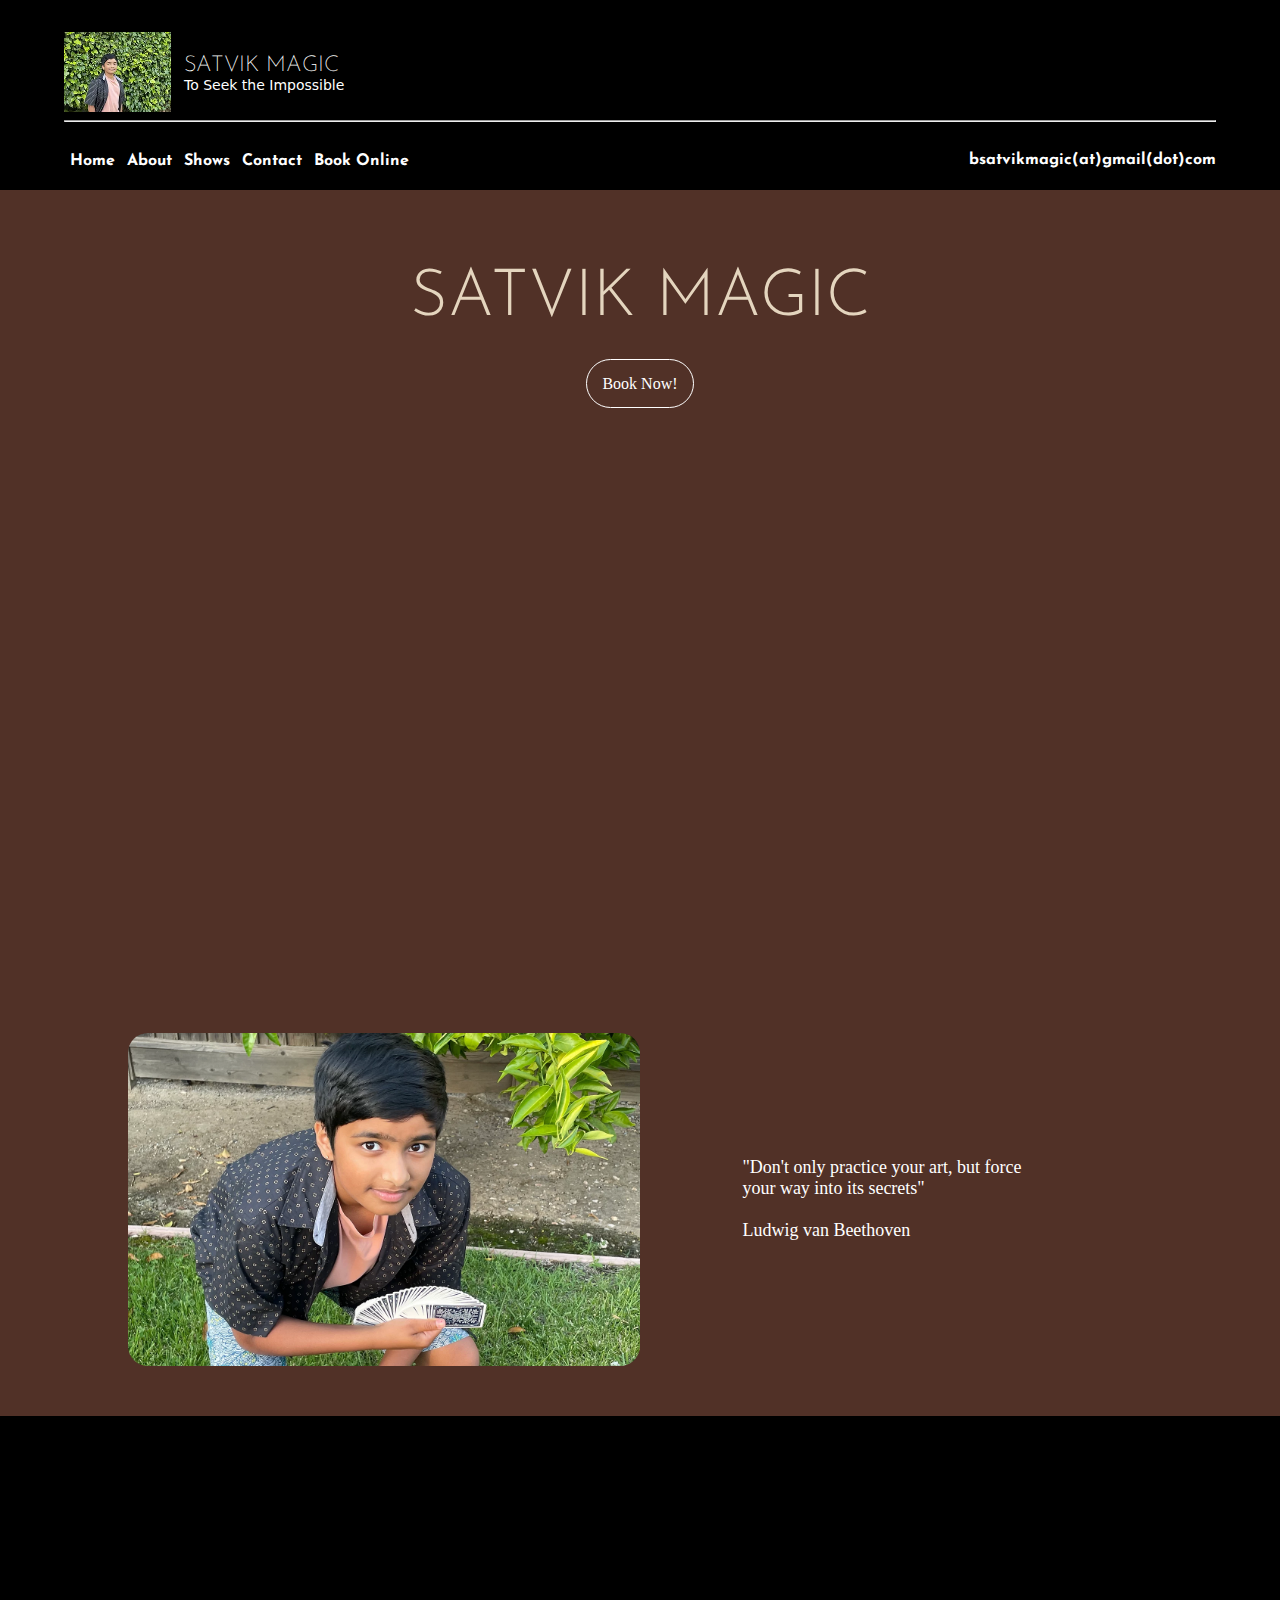
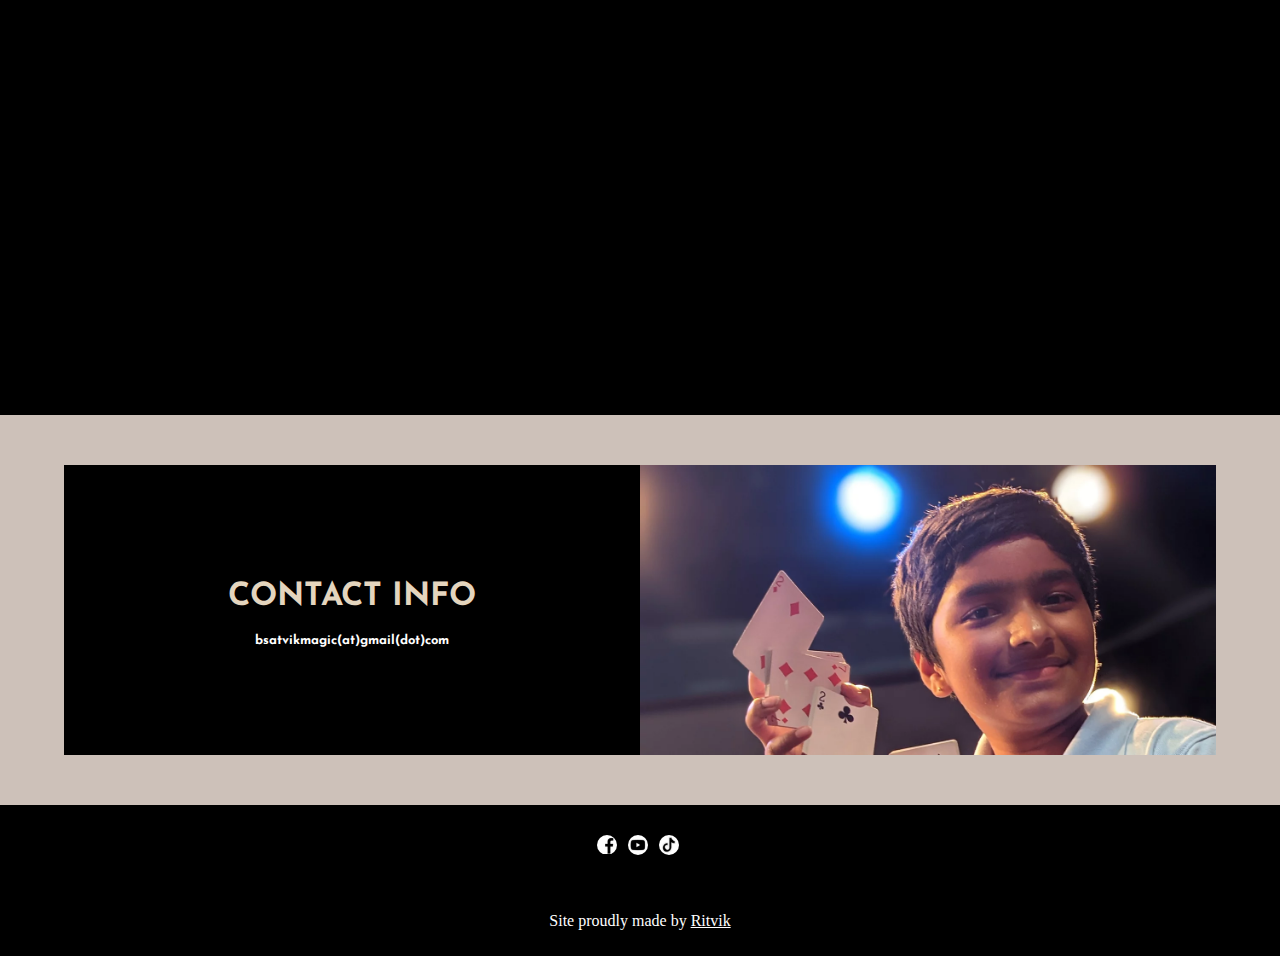
==== commit ad712487: "Add files via upload" ====
--- a/index.html
+++ b/index.html
@@ -2,6 +2,7 @@
 <html lang="en">
 
 <head>
+    <link rel="preconnect" href="https://fonts.googleapis.com/%22%3E"><link rel="preconnect" href="https://fonts.gstatic.com/" crossorigin><link href="https://fonts.googleapis.com/css2?family=Josefin+Sans:wght@300&display=swap" rel="stylesheet">
     <meta charset="UTF-8">
     <link rel="stylesheet" href="styles.css">
     <title>Document</title>
@@ -11,35 +12,35 @@
 
     <header>
         <div style="display: flex; margin-top: 0; padding-top: 0;">
-            <div id="img" style="display: flex; width: 150px; height: 100px;">
+            <div id="img" style="display: flex; width: 100px; height: 80px;">
                 <img src="./images/satvik-logo.webp"
                     alt="bsatvik">
             </div>
             <div style="margin-left: 20px;">
                 <p
-                    style="font-family:-apple-system, BlinkMacSystemFont, 'Segoe UI', Roboto, Oxygen, Ubuntu, Cantarell, 'Open Sans', 'Helvetica Neue', sans-serif; font-weight:200; font-size: 22px; color:white">
+                    style="font-family:'Josefin Sans', sans-serif; font-weight:200; font-size: 22px; color:white; margin-bottom: 0%;">
                     SATVIK MAGIC</p>
                 <p
-                    style="font-family:-apple-system, BlinkMacSystemFont, 'Segoe UI', Roboto, Oxygen, Ubuntu, Cantarell, 'Open Sans', 'Helvetica Neue', sans-serif; font-weight: 300; font-size: 15px; color: white;">
+                    style="font-family:system-ui, -apple-system, BlinkMacSystemFont, 'Segoe UI', Roboto, Oxygen, Ubuntu, Cantarell, 'Open Sans', 'Helvetica Neue', sans-serif, sans-serif; font-weight: 200; margin-top: 0%; margin-bottom: 0%; font-size: 14px; color: white;">
                     To Seek the Impossible</p>
             </div>
         </div>
         <hr style="color: white;">
         <div id="head" style="padding-bottom: 0%; margin-bottom: 0%;">
             <ul id="top">
-                <li><a href="./index.html">Home</a></li>
-                <li><a href="./about.html">About</a></li>
-                <li><a href="./shows.html">Shows</a></li>
-                <li><a href="./contact.html">Contact</a></li>
-                <li><a href="./book.html">Book Online</a></li>
+                <li><a href="./index.html" style="font-family: 'Josefin Sans', sans-serif;"><strong>Home</strong></a></li>
+                <li><a href="./about.html" style="font-family: 'Josefin Sans', sans-serif;"><strong>About</strong></a></li>
+                <li><a href="./shows.html" style="font-family: 'Josefin Sans', sans-serif;"><strong>Shows</strong></a></li>
+                <li><a href="./contact.html" style="font-family: 'Josefin Sans', sans-serif;"><strong>Contact</strong></a></li>
+                <li><a href="./book.html" style="font-family: 'Josefin Sans', sans-serif;"><strong>Book Online</strong></a></li>
             </ul>
-            <p>bsatvikmagic(at)gmail(dot)com</p>
+            <p style="font-family: 'Josefin Sans', sans-serif"><strong>bsatvikmagic(at)gmail(dot)com</strong></p>
         </div>
     </header>
     <main>
         <div style="background-color: rgba(81,49,39,255); padding-top: 76px; padding-bottom: 50px; text-align: center;">
             <h1
-                style="padding-top: 0%; margin-top: 0%; font-size:65px; color: #E4D5BE; font-family:-apple-system, BlinkMacSystemFont, 'Segoe UI', Roboto, Oxygen, Ubuntu, Cantarell, 'Open Sans', 'Helvetica Neue', sans-serif; font-weight: 300;">
+                style="padding-top: 0%; margin-top: 0%; font-size:65px; color: #E4D5BE; font-family:'Josefin Sans', sans-serif; font-weight: 300;">
                 SATVIK MAGIC</h1>
             <div id="btnHolder" style="padding: 0; margin: 0;"><a href="https://forms.gle/vVq2q23ux9BPZKBi9" id="bookNow" style="text-decoration: none;">Book Now!</a></div>
             <br>
@@ -55,7 +56,7 @@
                 </p>
             </div>
         </div>
-        <div style="background-color: black; margin: 0;">
+        <div style="background-color: black; margin: 0; padding-bottom: 45px;">
             <iframe style="margin-left: 20%; margin-top: 50px;" width="60%" height="500px"
                 src="https://www.youtube.com/embed/WADIm1GFMJw" title="YouTube video player" frameborder="0"
                 allow="accelerometer; autoplay; clipboard-write; encrypted-media; gyroscope; picture-in-picture"
@@ -64,8 +65,8 @@
         <div style="margin: 0; padding: 50px 5% 50px 5%; background-color: #CDC1B9;">
             <div style="background-color: black; display: flex; align-items: center;">
                 <div style="width: 50%; text-align: center;">
-                    <h1 style="color: #E4D5BE;">Contact Info</h1>
-                    <p style="color: white;">bsatvikmagic(at)gmail(dot)com</p>
+                    <h1 style="color: #E4D5BE; font-family: 'Josefin Sans', sans-serif; letter-spacing:0;">CONTACT INFO</h1>
+                    <p style="color: white; font-family: 'Josefin Sans', sans-serif; font-size: small;"><strong>bsatvikmagic(at)gmail(dot)com</strong></p>
                 </div>
                 <img style="width: 50%;"
                     src="./images/satvik-cards.webp"
--- a/styles.css
+++ b/styles.css
@@ -20,7 +20,7 @@
 }
 
 header #head ul li {
-    padding: 5px 10px 5px 10px;
+    padding: 5px 6px;
 }
 
 header #head ul :hover {
